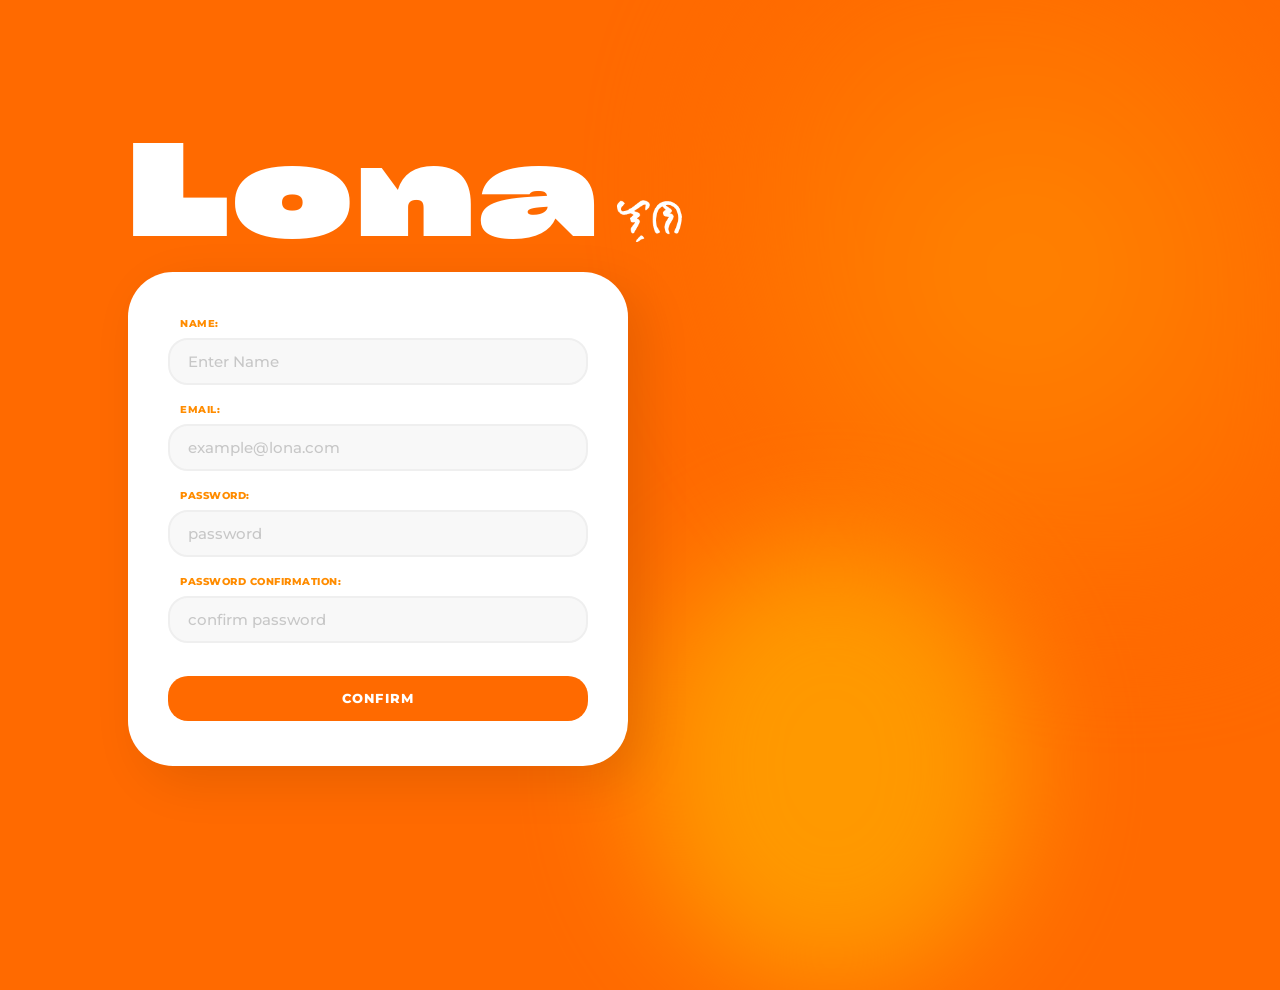
==== index.html @ d610581c "Added script for confirming password" ====
<!DOCTYPE html>
<html lang="en">
<head>
    <meta charset="UTF-8">
    <meta name="viewport" content="width=device-width, initial-scale=1.0">
    <title>Lona Registration</title>
    <link href="https://fonts.googleapis.com/css2?family=Montserrat:wght@500;700;800;900&display=swap" rel="stylesheet">
    <link rel="stylesheet" href="style.css">
</head>
<body>
    <div class="bg-shape shape-1"></div>
    <div class="bg-shape shape-2"></div>

    <main class="main-container">
        <header class="header">
            <div class="logo-wrapper">
                <h1 class="logo-text">Lona</h1>
                <img src="LONA.png" alt="icon" class="logo-icon">
            </div>
        </header>

       <form class="form-card" onsubmit="return checkPasswords()" action="home.html">
            <div class="field">
                <label for="name">NAME:</label>
                <input type="text" id="name" name="name" placeholder="Enter Name" autocomplete="off" required>
            </div>
            
            <div class="field">
                <label for="email">EMAIL:</label>
                <input type="email" id="email" name="email" placeholder="example@lona.com" autocomplete="off" required>
            </div>
            
            <div class="field">
                <label for="password">PASSWORD:</label>
                <input type="password" id="password" name="password" placeholder="password" required>
            </div>
            
            <div class="field">
                <label for="confirmation">PASSWORD CONFIRMATION:</label>
                <input type="password" id="confirmation" name="confirmation" placeholder="confirm password" required>
            </div>

            <button type="submit" class="submit-btn">CONFIRM</button>
        </form>
    </main>
    <script>
    function checkPasswords() {
        const password = document.getElementById('password').value;
        const confirmation = document.getElementById('confirmation').value;
        const confirmInput = document.getElementById('confirmation');

        if (password !== confirmation) {
            confirmInput.style.borderColor = '#ff0000';
            confirmInput.style.boxShadow = '0 4px 15px rgba(255, 0, 0, 0.2)';
            confirmInput.value = '';
            confirmInput.placeholder = 'Passwords do not match!';
            confirmInput.focus();
            return false; // blocks form submission
        }

        return true; // allows form to proceed to home.html
    }
</script>
</body>
</html>
---- style.css ----
/* --- 1. FONTS --- */
@font-face {
    font-family: 'Cy Grotesk Key';
    src: url('kobuzan-cy-grotesk-grand-dark.otf') format('opentype');
}

/* --- 2. RESET & BASE --- */
* {
    margin: 0;
    padding: 0;
    box-sizing: border-box;
}



body {
    background: #ff6a00;
    font-family: 'Inter', sans-serif;
    height: 100vh;
    width: 100vw;
    display: flex;
    align-items: center;
    padding-left: 10%;
    overflow: hidden;
    position: relative;
}

/* --- 3. BACKGROUND DECORATION --- */
.bg-shape {
    position: absolute;
    z-index: -1;
    filter: blur(60px);
    opacity: 0.8;
}

.shape-1 {
    width: 50vw;
    height: 80vh;
    background: radial-gradient(circle, #ff8c00 0%, #ff5e00 100%);
    top: -10%;
    right: -5%;
    border-radius: 40% 60% 30% 70%;
}

.shape-2 {
    width: 30vw;
    height: 50vh;
    background: #ffa500;
    bottom: -10%;
    right: 20%;
    border-radius: 50%;
}

/* --- 4. LOGO STYLING --- */
.logo-wrapper {
    display: flex;
    align-items: baseline;
    margin-bottom: 35px;
}

.logo-text {
    font-family: 'Cy Grotesk Key', sans-serif;
    color: white;
    font-size: 8rem;
    font-weight: 900;
    letter-spacing: 4px; 
    line-height: 0.8;
}

.logo-icon {
    height: 42px;
    margin-left: 15px;
    /* Forces the PNG to be pure white */
    filter: brightness(0) invert(1); 
    transform: translateY(6px);
}

/* --- 5. FORM CARD & INPUTS --- */
.form-card {
    background: white;
    width: 500px;
    padding: 45px 40px;
    border-radius: 45px;
    box-shadow: 15px 15px 50px rgba(0, 0, 0, 0.1);
}

.field {
    display: flex;
    flex-direction: column;
    margin-bottom: 18px;
}

.field label {
    color: #ff8c00; 
    font-family: 'Montserrat', sans-serif;
    font-size: 0.65rem;
    font-weight: 800;
    letter-spacing: 0.05em;
    margin-bottom: 8px;
    padding-left: 12px;
}

.field input {
    background: #f8f8f8;
    border: 2px solid #efefef;
    border-radius: 20px;
    padding: 12px 18px;
    font-family: 'Montserrat', sans-serif;
    font-size: 0.95rem;
    font-weight: 500;
    color: #333;
    outline: none;
    transition: all 0.2s ease;
}

.field input:focus {
    background: white;
    border-color: #ff6a00; 
    box-shadow: 0 4px 15px rgba(255, 106, 0, 0.15);
}

.field input::placeholder {
    color: #c7c7c7;
}

/* --- 6. BUTTON STYLING --- */
.submit-btn {
    width: 100%;
    background-color: #ff6a00;
    color: white;
    border: none;
    padding: 15px;
    margin-top: 15px;
    border-radius: 20px;
    font-family: 'Montserrat', sans-serif;
    font-size: 0.8rem;
    font-weight: 800;
    letter-spacing: 0.1em;
    cursor: pointer;
    transition: all 0.3s ease;
}

.submit-btn:hover {
    background-color: #ff7d26;
    transform: translateY(-2px);
    box-shadow: 0 5px 15px rgba(255, 106, 0, 0.3);
}

/* --- 7. RESPONSIVENESS --- */
@media (max-width: 768px) {
    body { 
        padding-left: 5%; 
        padding-right: 5%;
        flex-direction: column;
        justify-content: center;
        align-items: center;
    }
    .logo-text { font-size: 5rem; letter-spacing: -2px; }
    .form-card { width: 100%; max-width: 340px; }
}
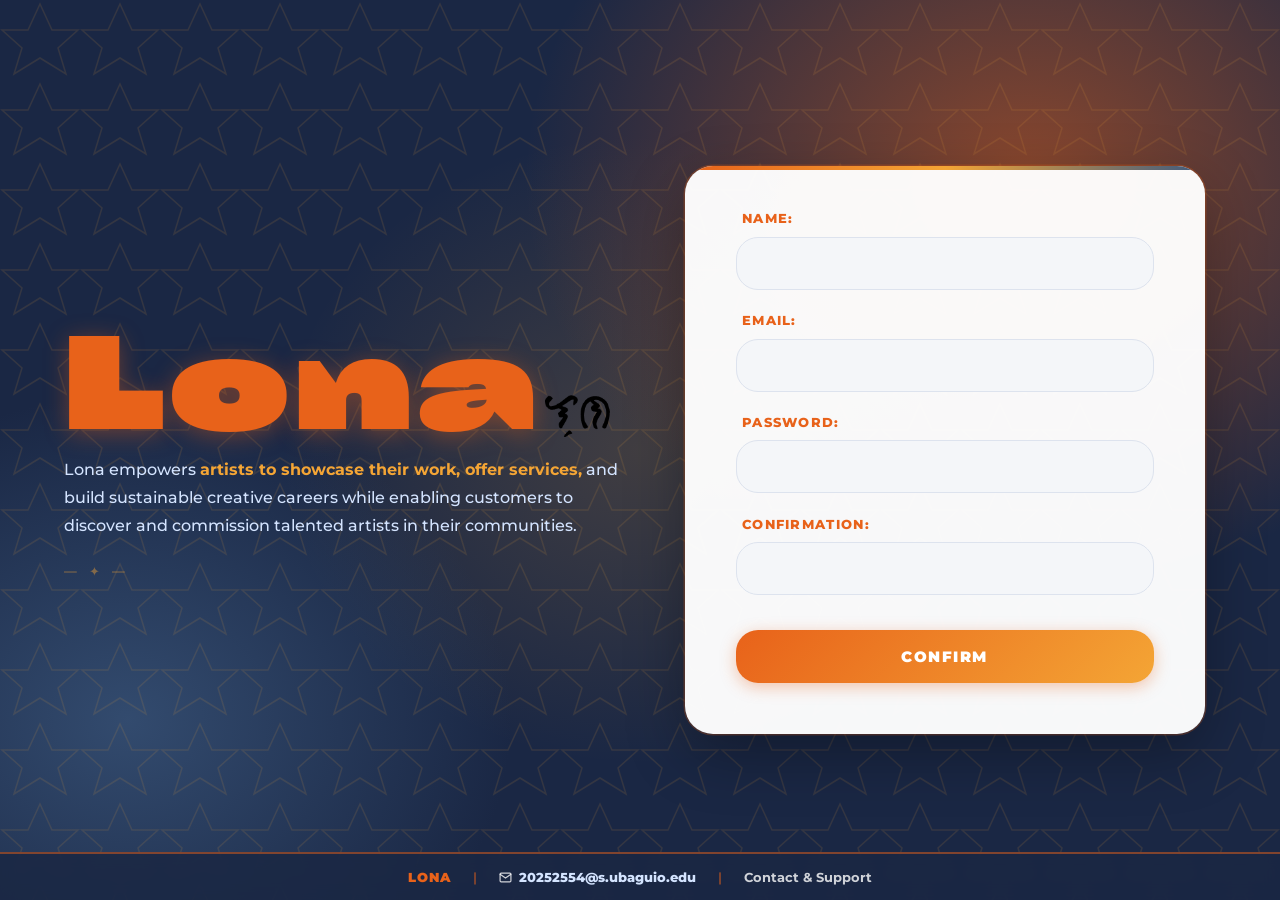
==== commit 14f1435f: "Clean deploy to fix 404" ====
--- a/index.html
+++ b/index.html
@@ -4,62 +4,89 @@
     <meta charset="UTF-8">
     <meta name="viewport" content="width=device-width, initial-scale=1.0">
     <title>Lona Registration</title>
-    <link href="https://fonts.googleapis.com/css2?family=Montserrat:wght@500;700;800;900&display=swap" rel="stylesheet">
+    <link href="https://fonts.googleapis.com/css2?family=Montserrat:wght@400;500;700;800;900&display=swap" rel="stylesheet">
+    <link href="https://fonts.googleapis.com/css2?family=Inter:wght@400;500&display=swap" rel="stylesheet">
     <link rel="stylesheet" href="style.css">
 </head>
 <body>
     <div class="bg-shape shape-1"></div>
     <div class="bg-shape shape-2"></div>
 
-    <main class="main-container">
-        <header class="header">
+    <div class="container">
+        <!-- LEFT SIDE: Logo and Description -->
+        <div class="left-section">
             <div class="logo-wrapper">
                 <h1 class="logo-text">Lona</h1>
                 <img src="LONA.png" alt="icon" class="logo-icon">
             </div>
-        </header>
+            <p class="description">Lona empowers <span class="highlight">artists to showcase their work, offer services,</span> and build sustainable creative careers while enabling customers to discover and commission talented artists in their communities.</p>
+        </div>
 
-       <form class="form-card" onsubmit="return checkPasswords()" action="home.html">
-            <div class="field">
-                <label for="name">NAME:</label>
-                <input type="text" id="name" name="name" placeholder="Enter Name" autocomplete="off" required>
-            </div>
-            
-            <div class="field">
-                <label for="email">EMAIL:</label>
-                <input type="email" id="email" name="email" placeholder="example@lona.com" autocomplete="off" required>
-            </div>
-            
-            <div class="field">
-                <label for="password">PASSWORD:</label>
-                <input type="password" id="password" name="password" placeholder="password" required>
-            </div>
-            
-            <div class="field">
-                <label for="confirmation">PASSWORD CONFIRMATION:</label>
-                <input type="password" id="confirmation" name="confirmation" placeholder="confirm password" required>
-            </div>
+        <!-- RIGHT SIDE: Form -->
+        <div class="right-section">
+            <form class="form-card" id="regForm">
+                <div class="field">
+                    <label for="name">NAME:</label>
+                    <input type="text" id="name" name="name" placeholder="" autocomplete="off" required>
+                </div>
+                
+                <div class="field">
+                    <label for="email">EMAIL:</label>
+                    <input type="email" id="email" name="email" placeholder="" autocomplete="off" required>
+                </div>
+                
+                <div class="field">
+                    <label for="password">PASSWORD:</label>
+                    <input type="password" id="password" name="password" placeholder="" required>
+                </div>
+                
+                <div class="field">
+                    <label for="confirmation">CONFIRMATION:</label>
+                    <input type="password" id="confirmation" name="confirmation" placeholder="" required>
+                </div>
 
-            <button type="submit" class="submit-btn">CONFIRM</button>
-        </form>
-    </main>
+                <button type="submit" class="submit-btn">CONFIRM</button>
+            </form>
+        </div>
+    </div>
+
+    <!-- Sticky Footer -->
+    <footer class="index-footer">
+        <span class="footer-brand">LONA</span>
+        <span class="footer-sep">|</span>
+        <span style="display:flex;align-items:center;gap:.4rem">
+            <svg width="13" height="13" viewBox="0 0 24 24" fill="none" stroke="currentColor" stroke-width="2.2" stroke-linecap="round" stroke-linejoin="round"><path d="M4 4h16c1.1 0 2 .9 2 2v12c0 1.1-.9 2-2 2H4c-1.1 0-2-.9-2-2V6c0-1.1.9-2 2-2z"/><polyline points="22,6 12,13 2,6"/></svg>
+            <a href="mailto:20252554@s.ubaguio.edu">20252554@s.ubaguio.edu</a>
+        </span>
+        <span class="footer-sep">|</span>
+        <span>Contact &amp; Support</span>
+    </footer>
+
     <script>
-    function checkPasswords() {
-        const password = document.getElementById('password').value;
-        const confirmation = document.getElementById('confirmation').value;
-        const confirmInput = document.getElementById('confirmation');
+        const form       = document.getElementById('regForm');
+        const passwordEl = document.getElementById('password');
+        const confirmEl  = document.getElementById('confirmation');
 
-        if (password !== confirmation) {
-            confirmInput.style.borderColor = '#ff0000';
-            confirmInput.style.boxShadow = '0 4px 15px rgba(255, 0, 0, 0.2)';
-            confirmInput.value = '';
-            confirmInput.placeholder = 'Passwords do not match!';
-            confirmInput.focus();
-            return false; // blocks form submission
-        }
+        form.addEventListener('submit', function (e) {
+            e.preventDefault();
+            if (passwordEl.value !== confirmEl.value) {
+                alert('Passwords do not match. Please try again.');
+                confirmEl.focus();
+                return;
+            }
 
-        return true; // allows form to proceed to home.html
-    }
-</script>
+            const name  = document.getElementById('name').value.trim();
+            const email = document.getElementById('email').value.trim();
+
+            const existing = JSON.parse(localStorage.getItem('lonaProfile') || '{}');
+            localStorage.setItem('lonaProfile', JSON.stringify({
+                ...existing,
+                name : name,
+                email: email
+            }));
+
+            window.location.href = 'profile.html';
+        });
+    </script>
 </body>
-</html>+</html>
--- a/style.css
+++ b/style.css
@@ -1,160 +1,211 @@
-/* --- 1. FONTS --- */
+/* ── Registration page (index.html) ── */
 @font-face {
-    font-family: 'Cy Grotesk Key';
-    src: url('kobuzan-cy-grotesk-grand-dark.otf') format('opentype');
-}
-
-/* --- 2. RESET & BASE --- */
-* {
-    margin: 0;
-    padding: 0;
-    box-sizing: border-box;
-}
-
-
-
-body {
-    background: #ff6a00;
-    font-family: 'Inter', sans-serif;
-    height: 100vh;
-    width: 100vw;
-    display: flex;
-    align-items: center;
-    padding-left: 10%;
-    overflow: hidden;
-    position: relative;
-}
-
-/* --- 3. BACKGROUND DECORATION --- */
-.bg-shape {
-    position: absolute;
-    z-index: -1;
-    filter: blur(60px);
-    opacity: 0.8;
-}
-
-.shape-1 {
-    width: 50vw;
-    height: 80vh;
-    background: radial-gradient(circle, #ff8c00 0%, #ff5e00 100%);
-    top: -10%;
-    right: -5%;
-    border-radius: 40% 60% 30% 70%;
-}
-
-.shape-2 {
-    width: 30vw;
-    height: 50vh;
-    background: #ffa500;
-    bottom: -10%;
-    right: 20%;
-    border-radius: 50%;
-}
-
-/* --- 4. LOGO STYLING --- */
-.logo-wrapper {
-    display: flex;
-    align-items: baseline;
-    margin-bottom: 35px;
-}
-
-.logo-text {
-    font-family: 'Cy Grotesk Key', sans-serif;
-    color: white;
-    font-size: 8rem;
-    font-weight: 900;
-    letter-spacing: 4px; 
-    line-height: 0.8;
-}
-
-.logo-icon {
-    height: 42px;
-    margin-left: 15px;
-    /* Forces the PNG to be pure white */
-    filter: brightness(0) invert(1); 
-    transform: translateY(6px);
-}
-
-/* --- 5. FORM CARD & INPUTS --- */
-.form-card {
-    background: white;
-    width: 500px;
-    padding: 45px 40px;
-    border-radius: 45px;
-    box-shadow: 15px 15px 50px rgba(0, 0, 0, 0.1);
-}
-
-.field {
-    display: flex;
-    flex-direction: column;
-    margin-bottom: 18px;
-}
-
-.field label {
-    color: #ff8c00; 
-    font-family: 'Montserrat', sans-serif;
-    font-size: 0.65rem;
-    font-weight: 800;
-    letter-spacing: 0.05em;
-    margin-bottom: 8px;
-    padding-left: 12px;
-}
-
-.field input {
-    background: #f8f8f8;
-    border: 2px solid #efefef;
-    border-radius: 20px;
-    padding: 12px 18px;
-    font-family: 'Montserrat', sans-serif;
-    font-size: 0.95rem;
-    font-weight: 500;
-    color: #333;
-    outline: none;
-    transition: all 0.2s ease;
-}
-
-.field input:focus {
-    background: white;
-    border-color: #ff6a00; 
-    box-shadow: 0 4px 15px rgba(255, 106, 0, 0.15);
-}
-
-.field input::placeholder {
-    color: #c7c7c7;
-}
-
-/* --- 6. BUTTON STYLING --- */
-.submit-btn {
-    width: 100%;
-    background-color: #ff6a00;
-    color: white;
-    border: none;
-    padding: 15px;
-    margin-top: 15px;
-    border-radius: 20px;
-    font-family: 'Montserrat', sans-serif;
-    font-size: 0.8rem;
-    font-weight: 800;
-    letter-spacing: 0.1em;
-    cursor: pointer;
-    transition: all 0.3s ease;
-}
-
-.submit-btn:hover {
-    background-color: #ff7d26;
-    transform: translateY(-2px);
-    box-shadow: 0 5px 15px rgba(255, 106, 0, 0.3);
-}
-
-/* --- 7. RESPONSIVENESS --- */
-@media (max-width: 768px) {
-    body { 
-        padding-left: 5%; 
-        padding-right: 5%;
-        flex-direction: column;
-        justify-content: center;
-        align-items: center;
-    }
-    .logo-text { font-size: 5rem; letter-spacing: -2px; }
-    .form-card { width: 100%; max-width: 340px; }
-}+  font-family: 'Cy Grotesk Key';
+  src: url('kobuzan-cy-grotesk-grand-dark.otf') format('opentype');
+}
+*,*::before,*::after{box-sizing:border-box;margin:0;padding:0}
+
+:root{
+  --blue:#1a2744;
+  --mid:#3d5a80;
+  --orange:#e8621a;
+  --amber:#f4a535;
+  --cream:#fff3e6;
+  --white:#ffffff;
+  --font:'Montserrat',sans-serif
+}
+
+body{
+  font-family:'Inter',sans-serif;
+  min-height:100vh;width:100vw;
+  display:flex;align-items:center;justify-content:center;
+  overflow:hidden;position:relative;
+  background:#1a2744;
+}
+
+body::before{
+  content:'';
+  position:absolute;inset:0;z-index:0;
+  background:
+    radial-gradient(ellipse 60% 70% at 80% 20%, rgba(232,98,26,.55) 0%, transparent 65%),
+    radial-gradient(ellipse 50% 60% at 10% 80%, rgba(61,90,128,.7) 0%, transparent 60%),
+    radial-gradient(ellipse 40% 50% at 50% 50%, rgba(244,165,53,.18) 0%, transparent 70%),
+    #1a2744;
+}
+body::after{
+  content:'';
+  position:absolute;inset:0;z-index:1;
+  opacity:.12;
+  background-image:
+    url("data:image/svg+xml,%3Csvg xmlns='http://www.w3.org/2000/svg' width='80' height='80'%3E%3Cpolygon points='40,4 52,30 78,30 58,48 66,74 40,58 14,74 22,48 2,30 28,30' fill='none' stroke='%23f4a535' stroke-width='1.5'/%3E%3C/svg%3E");
+  background-size:80px 80px;
+}
+
+.bg-shape{display:none}
+
+.container{
+  display:flex;align-items:center;justify-content:space-between;
+  width:100%;max-width:1300px;padding:2rem 4rem;gap:4rem;
+  position:relative;z-index:10;
+}
+
+/* ── LEFT ── */
+.left-section{
+  flex:1;display:flex;flex-direction:column;gap:1.2rem;max-width:580px
+}
+.logo-wrapper{display:flex;align-items:baseline;gap:.8rem}
+.logo-text{
+  font-family:'Cy Grotesk Key',sans-serif;
+  /* Changed to orange to match brand */
+  color:var(--orange);
+  font-size:8rem;font-weight:900;letter-spacing:5px;line-height:.9;
+  text-shadow:0 4px 24px rgba(232,98,26,.4);
+}
+.logo-icon{
+  height:42px;
+  mix-blend-mode:darken;
+  filter:saturate(1.9) brightness(1.02) hue-rotate(-3deg);
+  transform:translateY(8px) translateX(-10px);
+}
+.description{
+  color:#d4e4ff;font-family:var(--font);font-size:1rem;line-height:1.75;font-weight:500;
+}
+.description .highlight{color:var(--amber);font-weight:700}
+
+.left-section::after{
+  content:'— ✦ —';
+  color:rgba(244,165,53,.45);font-size:.8rem;letter-spacing:4px;
+  margin-top:.3rem;
+}
+
+/* ── RIGHT ── */
+.right-section{flex:1;display:flex;align-items:center;justify-content:flex-start;max-width:560px}
+
+/* ── FORM CARD ── */
+.form-card{
+  background:rgba(255,255,255,.97);
+  width:100%;max-width:520px;
+  padding:2.8rem 3.2rem 3.2rem;
+  border-radius:28px;
+  box-shadow:0 20px 60px rgba(0,0,0,.3),0 0 0 1.5px rgba(232,98,26,.3);
+  position:relative;overflow:hidden;
+}
+.form-card::before{
+  content:'';position:absolute;top:0;left:0;right:0;height:4px;
+  background:linear-gradient(90deg,var(--orange),var(--amber),var(--mid));
+}
+
+.field{display:flex;flex-direction:column;margin-bottom:1.4rem}
+.field label{
+  color:var(--orange);font-family:var(--font);
+  /* Bigger label */
+  font-size:.82rem;font-weight:800;
+  letter-spacing:.1em;margin-bottom:.65rem;padding-left:6px;
+}
+.field input{
+  background:#f4f6f9;border:1.5px solid #dde3ee;border-radius:22px;
+  /* Bigger input padding and font */
+  padding:16px 20px;
+  font-family:var(--font);font-size:1rem;font-weight:500;
+  color:var(--blue);outline:none;transition:all .25s ease;
+}
+.field input:focus{background:white;border-color:var(--orange);box-shadow:0 3px 12px rgba(232,98,26,.15)}
+.field input::placeholder{color:#c0c8d8}
+
+.submit-btn{
+  width:100%;background:linear-gradient(135deg,var(--orange),var(--amber));
+  color:white;border:none;
+  /* Bigger button */
+  padding:17px;
+  margin-top:.8rem;border-radius:22px;
+  font-family:var(--font);font-size:.95rem;font-weight:900;letter-spacing:.1em;
+  cursor:pointer;transition:all .3s ease;box-shadow:0 4px 16px rgba(232,98,26,.35);
+}
+.submit-btn:hover{transform:translateY(-2px);box-shadow:0 8px 24px rgba(232,98,26,.45)}
+.submit-btn:active{transform:translateY(0)}
+
+/* ── FOOTER on index ── */
+.index-footer{
+  position:fixed;
+  bottom:0;left:0;right:0;
+  background:rgba(26,39,68,.85);
+  border-top:2px solid rgba(232,98,26,.5);
+  height:48px;
+  display:flex;align-items:center;justify-content:center;
+  gap:1.4rem;
+  z-index:200;
+  font-family:var(--font);
+  font-size:.8rem;
+  font-weight:700;
+  color:rgba(255,255,255,.8);
+  padding:0 2rem;
+  backdrop-filter:blur(8px);
+}
+.index-footer .footer-brand{font-weight:900;color:var(--orange);letter-spacing:1px}
+.index-footer .footer-sep{color:rgba(232,98,26,.5)}
+.index-footer a{color:#d4e4ff;text-decoration:none;font-weight:800;transition:color .15s}
+.index-footer a:hover{color:var(--amber)}
+
+/* ── RESPONSIVE ── */
+@media(max-width:1100px){
+  .container{max-width:100%;padding:2rem 2.5rem;gap:2.5rem}
+  .logo-text{font-size:5.5rem}
+}
+
+@media(max-width:1024px){
+  .container{flex-direction:column;padding:2rem;gap:2rem}
+  .left-section{max-width:100%;text-align:center}
+  .left-section::after{text-align:center;display:block}
+  .right-section{max-width:100%;justify-content:center}
+  .logo-text{font-size:4.5rem}
+  .logo-icon{height:48px}
+  .description{font-size:.96rem}
+  .form-card{padding:2.2rem 2rem}
+  .field{margin-bottom:1.3rem}
+  .field input{padding:14px 18px;font-size:.95rem}
+  .submit-btn{padding:15px;font-size:.9rem}
+  .index-footer{font-size:.78rem;gap:.6rem;padding:0 1.5rem}
+}
+
+@media(max-width:768px){
+  .container{padding:1.5rem;gap:1.5rem;flex-direction:column}
+  .left-section{max-width:100%}
+  .left-section::after{margin-top:1.5rem;font-size:.85rem}
+  .logo-wrapper{justify-content:center;gap:.6rem}
+  .logo-text{font-size:3.5rem}
+  .logo-icon{height:40px}
+  .description{font-size:.88rem;line-height:1.65;text-align:center}
+  .right-section{max-width:100%;width:100%}
+  .form-card{padding:1.8rem 1.6rem;border-radius:18px}
+  .field{margin-bottom:1.1rem}
+  .field label{font-size:.82rem;margin-bottom:.5rem}
+  .field input{padding:12px 16px;font-size:.88rem}
+  .field input::placeholder{font-size:.85rem}
+  .submit-btn{padding:13px 24px;font-size:.85rem}
+  .index-footer{font-size:.7rem;gap:.5rem;padding:0 1.2rem}
+}
+
+@media(max-width:480px){
+  .container{padding:.8rem;gap:.8rem;flex-direction:column}
+  .left-section{max-width:100%}
+  .left-section::after{margin-top:1rem;font-size:.75rem;padding:0 .5rem;line-height:1.5}
+  .logo-wrapper{gap:.4rem}
+  .logo-text{font-size:2.2rem;letter-spacing:-.5px}
+  .logo-icon{height:28px;width:28px}
+  .description{font-size:.78rem;line-height:1.55}
+  .description .highlight{font-weight:800}
+  .right-section{max-width:100%;width:100%}
+  .form-card{padding:1.4rem 1.2rem;border-radius:14px;box-shadow:0 4px 16px rgba(232,98,26,.12)}
+  .form-card::before{display:none}
+  .field{margin-bottom:.85rem}
+  .field label{font-size:.75rem;margin-bottom:.4rem;letter-spacing:.4px}
+  .field input{padding:10px 12px;font-size:.82rem;border-radius:8px;border-width:1.5px}
+  .field input:focus{border-color:var(--orange);box-shadow:0 2px 8px rgba(232,98,26,.15)}
+  .field input::placeholder{font-size:.78rem;opacity:.6}
+  .submit-btn{padding:12px 20px;font-size:.78rem;border-radius:12px;letter-spacing:.5px;font-weight:900}
+  .submit-btn:hover{box-shadow:0 4px 16px rgba(232,98,26,.35);transform:translateY(-1px)}
+  .index-footer{font-size:.62rem;gap:.3rem;padding:0 .8rem;height:auto;flex-direction:column;align-items:center;text-align:center}
+  .index-footer .footer-sep{display:none}
+  .index-footer span{display:block}
+  .index-footer svg{width:10px;height:10px}
+}
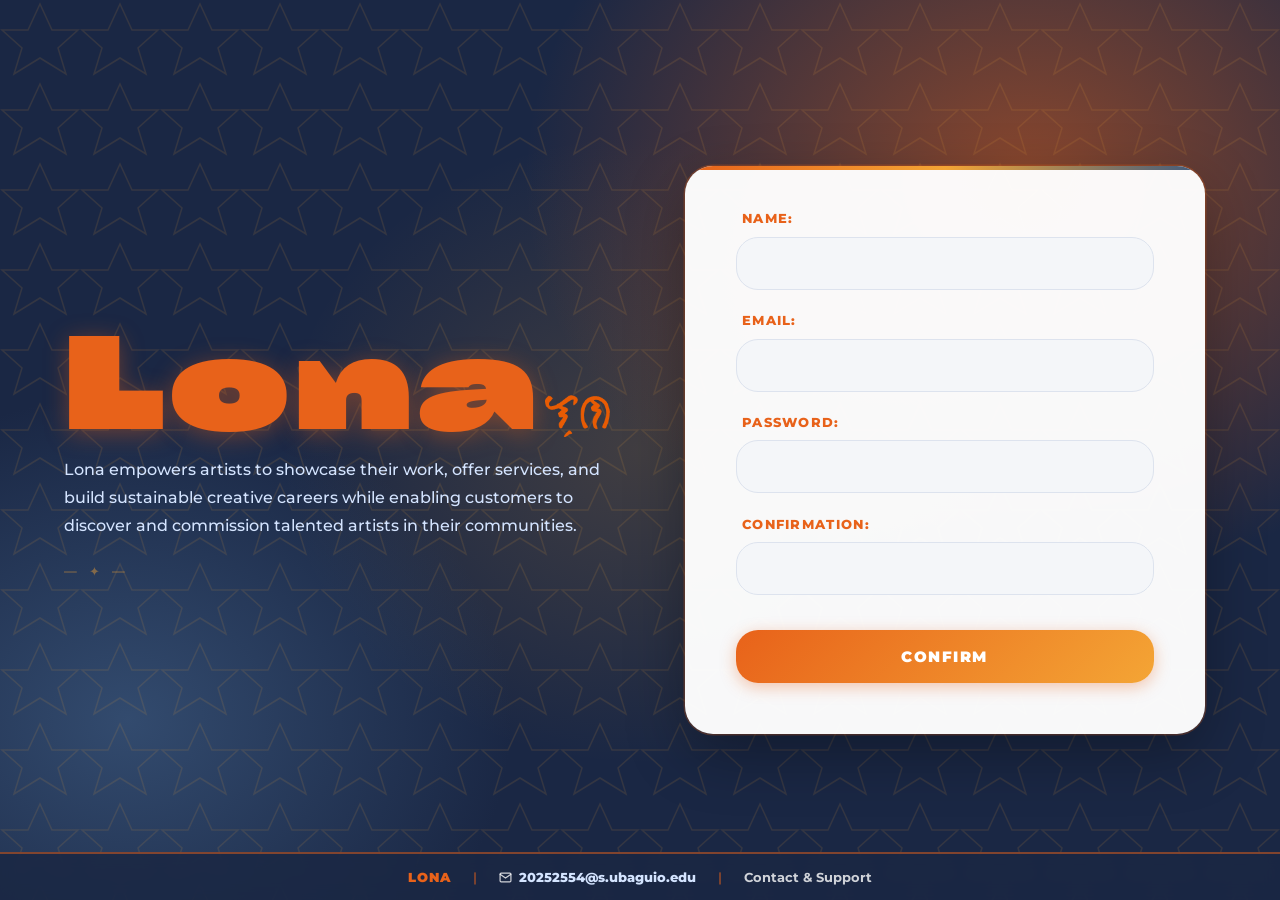
==== commit df489b4a: "fixed up mobile responsiveness and footer" ====
--- a/index.html
+++ b/index.html
@@ -3,7 +3,7 @@
 <head>
     <meta charset="UTF-8">
     <meta name="viewport" content="width=device-width, initial-scale=1.0">
-    <title>Lona Registration</title>
+    <title>Lona - Registration</title>
     <link href="https://fonts.googleapis.com/css2?family=Montserrat:wght@400;500;700;800;900&display=swap" rel="stylesheet">
     <link href="https://fonts.googleapis.com/css2?family=Inter:wght@400;500&display=swap" rel="stylesheet">
     <link rel="stylesheet" href="style.css">
--- a/style.css
+++ b/style.css
@@ -1,4 +1,6 @@
-/* ── Registration page (index.html) ── */
+/* ══════════════════════════════════
+   style.css  —  Registration / index page
+═════════════════════════════════ */
 @font-face {
   font-family: 'Cy Grotesk Key';
   src: url('kobuzan-cy-grotesk-grand-dark.otf') format('opentype');
@@ -51,26 +53,26 @@
 
 /* ── LEFT ── */
 .left-section{
-  flex:1;display:flex;flex-direction:column;gap:1.2rem;max-width:580px
-}
+  flex:1;display:flex;flex-direction:column;gap:1.2rem;max-width:580px;
+}
+/* ── LOGO / BRAND MARK ── */
 .logo-wrapper{display:flex;align-items:baseline;gap:.8rem}
 .logo-text{
   font-family:'Cy Grotesk Key',sans-serif;
-  /* Changed to orange to match brand */
   color:var(--orange);
   font-size:8rem;font-weight:900;letter-spacing:5px;line-height:.9;
   text-shadow:0 4px 24px rgba(232,98,26,.4);
 }
 .logo-icon{
-  height:42px;
-  mix-blend-mode:darken;
-  filter:saturate(1.9) brightness(1.02) hue-rotate(-3deg);
+  height:42px;width:auto;
+  mix-blend-mode:normal;
+  filter: invert(44%) sepia(100%) saturate(3200%) hue-rotate(4deg) brightness(95%) contrast(98%);
   transform:translateY(8px) translateX(-10px);
 }
 .description{
   color:#d4e4ff;font-family:var(--font);font-size:1rem;line-height:1.75;font-weight:500;
 }
-.description .highlight{color:var(--amber);font-weight:700}
+.description .highlight{color:inherit;font-weight:500}
 
 .left-section::after{
   content:'— ✦ —';
